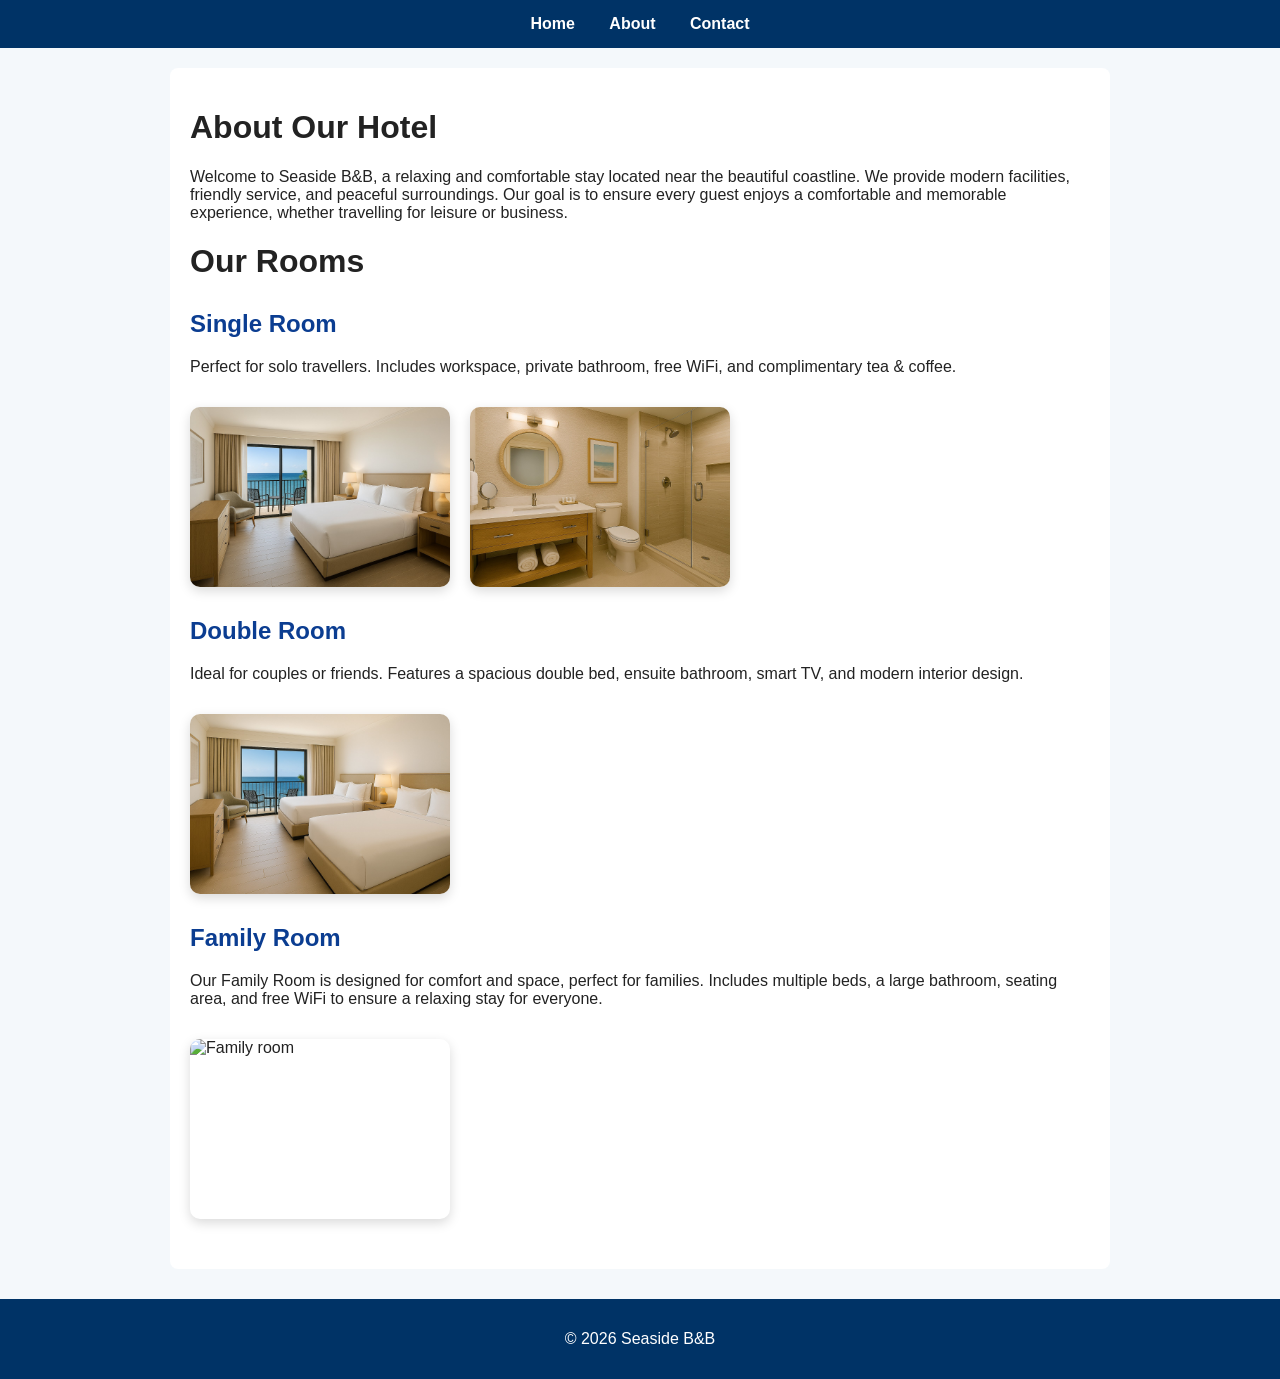
==== about.html @ 20d40174 "Add project files." ====
<!DOCTYPE html>
<html lang="en">
<head>
    <meta charset="utf-8">
    <title>About Our Hotel</title>
    <link rel="stylesheet" href="style.css">
</head>

<body>

    <nav>
        <a href="index.html">Home</a>
        <a href="about.html">About</a>
        <a href="contact.html">Contact</a>
    </nav>

    <div class="container">

        <h1>About Our Hotel</h1>

        <p>
            Welcome to Seaside B&B, a relaxing and comfortable stay located near the beautiful
            coastline. We provide modern facilities, friendly service, and peaceful surroundings.
            Our goal is to ensure every guest enjoys a comfortable and memorable experience,
            whether travelling for leisure or business.
        </p>


        <h1>Our Rooms</h1>

        <!-- SINGLE ROOM -->
        <h2 class="room-title">Single Room</h2>

        <p>
            Perfect for solo travellers. Includes workspace, private bathroom,
            free WiFi, and complimentary tea & coffee.
        </p>

        <div class="gallery">
            <img src="single.jpg" alt="Single room">
            <!-- add more like this if you have -->
            <img src="bathroom.jpg" alt="bathroom">
        </div>


        <!-- DOUBLE ROOM -->
        <h2 class="room-title">Double Room</h2>

        <p>
            Ideal for couples or friends. Features a spacious double bed,
            ensuite bathroom, smart TV, and modern interior design.
        </p>

        <div class="gallery">
            <img src="double.jpg" alt="Double room">
            <!-- <img src="double2.jpg" alt="Double room"> -->
        </div>


        <!-- FAMILY ROOM -->
        <h2 class="room-title">Family Room</h2>

        <p>
            Our Family Room is designed for comfort and space, perfect for families.
            Includes multiple beds, a large bathroom, seating area, and free WiFi
            to ensure a relaxing stay for everyone.
        </p>

        <div class="gallery">
            <img src="family.jpg" alt="Family room">
            <!-- add more family images if you have -->
        </div>


    </div>

    <footer>
        <p>© 2026 Seaside B&B</p>
    </footer>

</body>
</html>
---- style.css ----
﻿/* ===== GLOBAL ===== */

body {
    font-family: Arial, Helvetica, sans-serif;
    margin: 0;
    background-color: #f4f8fb;
    color: #222;
}

/* ===== NAVIGATION ===== */

nav {
    background: #003366;
    padding: 15px;
    text-align: center;
}

    nav a {
        color: white;
        text-decoration: none;
        margin: 0 15px;
        font-weight: bold;
    }

        nav a:hover {
            text-decoration: underline;
        }

/* ===== CONTENT ===== */

.container {
    width: 90%;
    max-width: 900px;
    margin: auto;
    padding: 20px;
    background: white;
    margin-top: 20px;
    border-radius: 8px;
}

/* ===== FOOTER ===== */

footer {
    text-align: center;
    padding: 15px;
    background: #003366;
    color: white;
    margin-top: 30px;
}
/* ===== IMAGES ===== */

img {
    max-width: 100%;
    border-radius: 8px;
    margin-top: 15px;
}

.gallery {
    display: flex;
    gap: 15px;
    flex-wrap: wrap;
}

    .gallery img {
        width: 48%;
    }


.room-title {
    color: #0b3d91; /* deep blue */
}
.room-title {
    color: #0b3d91; /* deep blue */
}

.room-title {
    color: #0b3d91;
}

/* ===== CONTACT PAGE DESIGN ===== */

.contact-card {
    display: flex;
    gap: 40px;
    background: white;
    padding: 30px;
    border-radius: 12px;
    box-shadow: 0 4px 15px rgba(0,0,0,0.1);
    margin-top: 20px;
    flex-wrap: wrap;
}

.contact-info {
    flex: 1;
    min-width: 250px;
}

.contact-form {
    flex: 1;
    min-width: 250px;
}

    .contact-form input,
    .contact-form textarea {
        width: 100%;
        padding: 12px;
        margin-top: 6px;
        margin-bottom: 16px;
        border: 1px solid #ccc;
        border-radius: 6px;
        font-size: 14px;
    }

    .contact-form button {
        background: #0b3d91;
        color: white;
        border: none;
        padding: 12px 20px;
        border-radius: 6px;
        font-size: 16px;
        cursor: pointer;
    }

        .contact-form button:hover {
            background: #082c6c;
        }

/* ROOM TITLE */
.room-title {
    color: #0b3d91;
    margin-top: 30px;
}

/* IMAGE GALLERY */
.gallery {
    display: flex;
    gap: 15px;
    flex-wrap: wrap;
    margin-top: 10px;
    margin-bottom: 20px;
}

    .gallery img {
        width: 300px;
        height: 200px;
        object-fit: cover;
        border-radius: 8px;
        box-shadow: 0 4px 10px rgba(0,0,0,0.1);
    }

/* ROOM TITLE */
.room-title {
    color: #0b3d91;
    margin-top: 30px;
}

/* GALLERY LAYOUT */
.gallery {
    display: flex;
    gap: 20px;
    flex-wrap: wrap;
    margin-top: 15px;
    margin-bottom: 30px;
}

    /* IMAGES NORMAL STATE */
    .gallery img {
        width: 260px;
        height: 180px;
        object-fit: cover;
        border-radius: 10px;
        box-shadow: 0 4px 12px rgba(0,0,0,0.15);
        transition: all 0.35s ease;
    }

        /* WHEN CURSOR NEAR IMAGE → ENLARGE */
        .gallery img:hover {
            transform: scale(1.18);
            z-index: 10;
            box-shadow: 0 12px 28px rgba(0,0,0,0.35);
        }

    .gallery img {
        position: relative;
    }
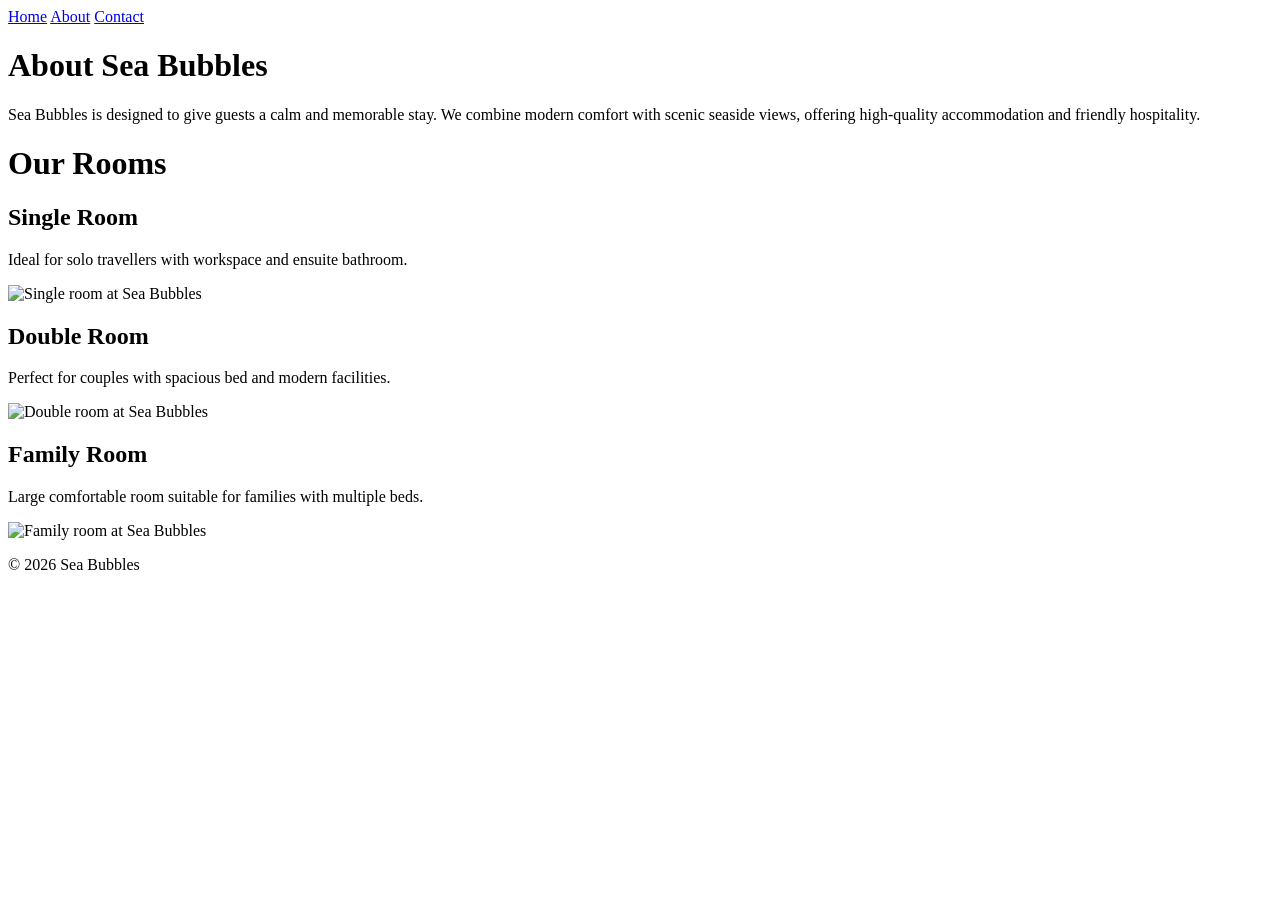
==== commit 88232267: "code" ====
--- a/about.html
+++ b/about.html
@@ -2,8 +2,8 @@
 <html lang="en">
 <head>
     <meta charset="utf-8">
-    <title>About Our Hotel</title>
-    <link rel="stylesheet" href="style.css">
+    <title>About Sea Bubbles</title>
+    <link rel="stylesheet" href="root/style.css">
 </head>
 
 <body>
@@ -16,68 +16,39 @@
 
     <div class="container">
 
-        <h1>About Our Hotel</h1>
+        <h1>About Sea Bubbles</h1>
 
         <p>
-            Welcome to Seaside B&B, a relaxing and comfortable stay located near the beautiful
-            coastline. We provide modern facilities, friendly service, and peaceful surroundings.
-            Our goal is to ensure every guest enjoys a comfortable and memorable experience,
-            whether travelling for leisure or business.
+            Sea Bubbles is designed to give guests a calm and memorable stay.
+            We combine modern comfort with scenic seaside views, offering
+            high-quality accommodation and friendly hospitality.
         </p>
-
 
         <h1>Our Rooms</h1>
 
-        <!-- SINGLE ROOM -->
         <h2 class="room-title">Single Room</h2>
-
-        <p>
-            Perfect for solo travellers. Includes workspace, private bathroom,
-            free WiFi, and complimentary tea & coffee.
-        </p>
-
+        <p>Ideal for solo travellers with workspace and ensuite bathroom.</p>
         <div class="gallery">
-            <img src="single.jpg" alt="Single room">
-            <!-- add more like this if you have -->
-            <img src="bathroom.jpg" alt="bathroom">
+            <img src="images/single.jpg" alt="Single room at Sea Bubbles">
         </div>
 
-
-        <!-- DOUBLE ROOM -->
         <h2 class="room-title">Double Room</h2>
-
-        <p>
-            Ideal for couples or friends. Features a spacious double bed,
-            ensuite bathroom, smart TV, and modern interior design.
-        </p>
-
+        <p>Perfect for couples with spacious bed and modern facilities.</p>
         <div class="gallery">
-            <img src="double.jpg" alt="Double room">
-            <!-- <img src="double2.jpg" alt="Double room"> -->
+            <img src="images/double.jpg" alt="Double room at Sea Bubbles">
         </div>
 
-
-        <!-- FAMILY ROOM -->
         <h2 class="room-title">Family Room</h2>
-
-        <p>
-            Our Family Room is designed for comfort and space, perfect for families.
-            Includes multiple beds, a large bathroom, seating area, and free WiFi
-            to ensure a relaxing stay for everyone.
-        </p>
-
+        <p>Large comfortable room suitable for families with multiple beds.</p>
         <div class="gallery">
-            <img src="family.jpg" alt="Family room">
-            <!-- add more family images if you have -->
+            <img src="images/family.jpg" alt="Family room at Sea Bubbles">
         </div>
-
 
     </div>
 
     <footer>
-        <p>© 2026 Seaside B&B</p>
+        <p>© 2026 Sea Bubbles</p>
     </footer>
 
 </body>
-</html>
-
+</html>
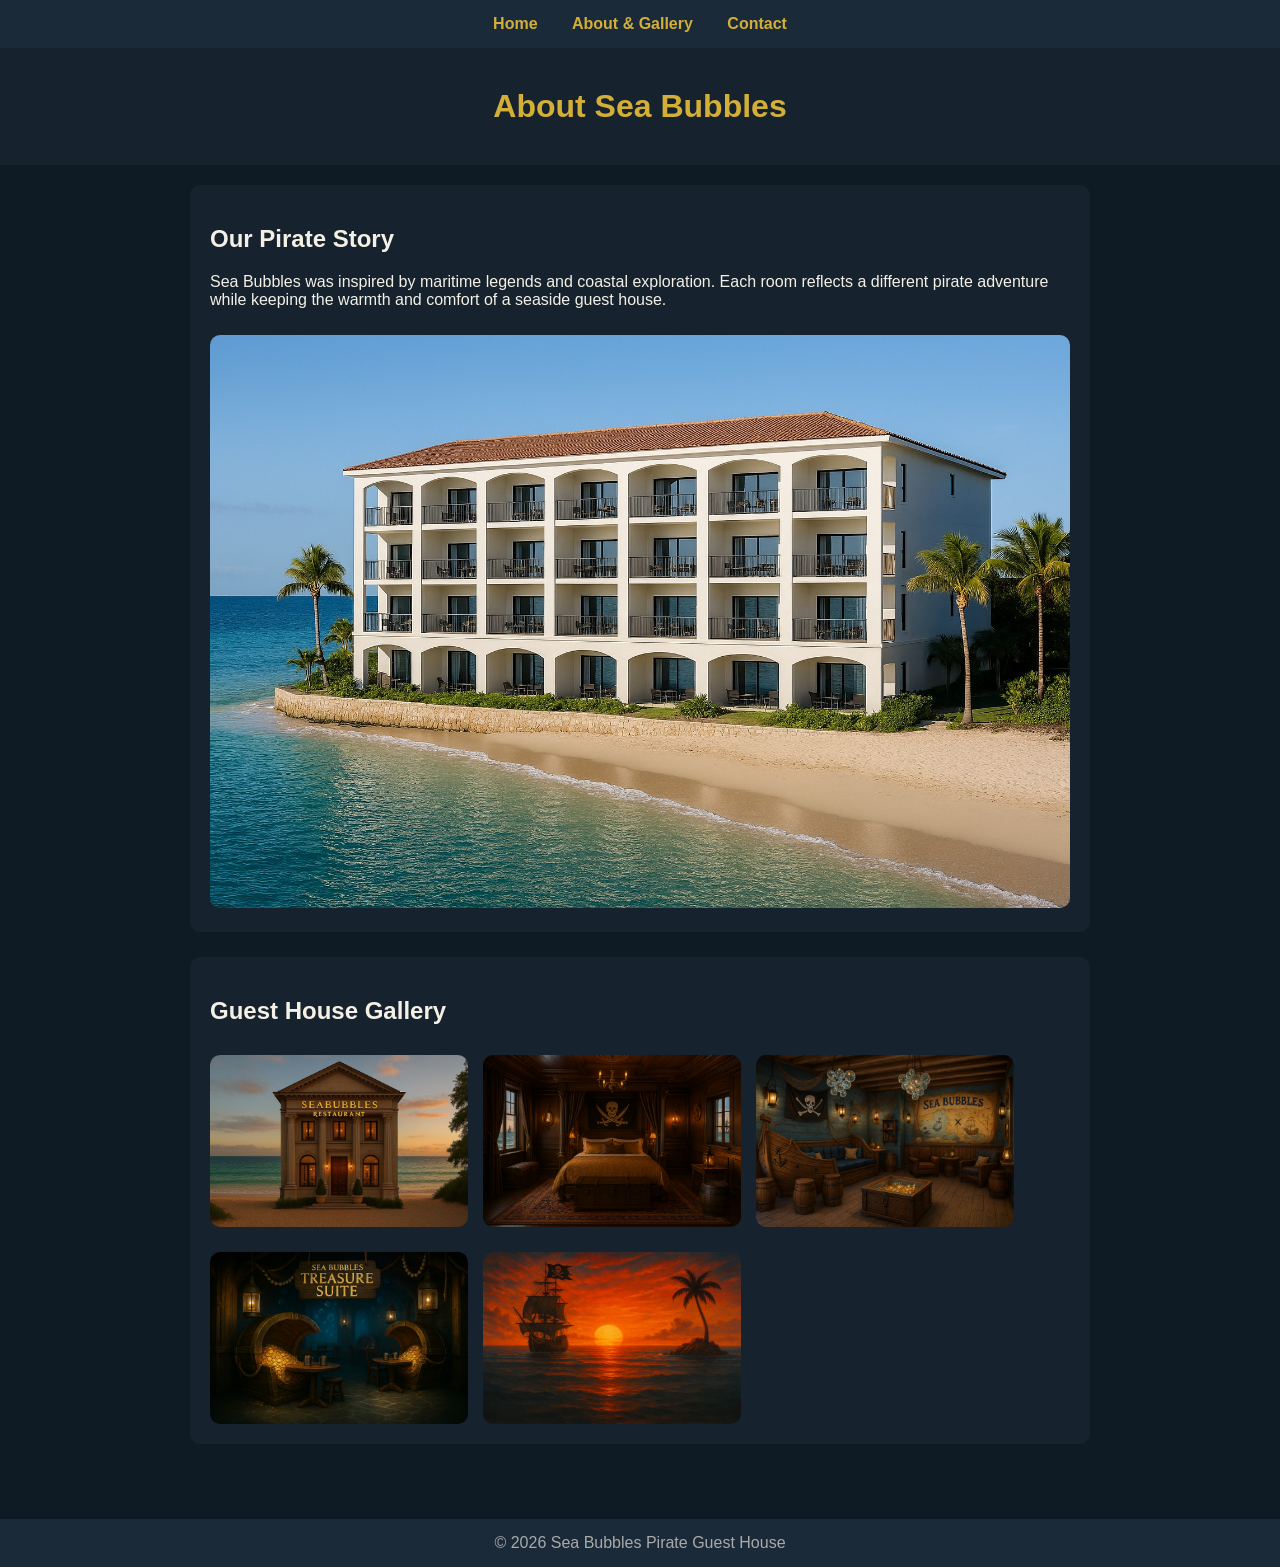
==== commit ca3ad34a: "changes" ====
--- a/about.html
+++ b/about.html
@@ -3,51 +3,53 @@
 <head>
     <meta charset="utf-8">
     <title>About Sea Bubbles</title>
-    <link rel="stylesheet" href="root/style.css">
+    <link rel="stylesheet" href="style.css">
 </head>
 
 <body>
 
     <nav>
         <a href="index.html">Home</a>
-        <a href="about.html">About</a>
+        <a href="about.html">About & Gallery</a>
         <a href="contact.html">Contact</a>
     </nav>
 
-    <div class="container">
+    <header>
+        <h1>About Sea Bubbles</h1>
+    </header>
 
-        <h1>About Sea Bubbles</h1>
+    <main>
 
-        <p>
-            Sea Bubbles is designed to give guests a calm and memorable stay.
-            We combine modern comfort with scenic seaside views, offering
-            high-quality accommodation and friendly hospitality.
-        </p>
+        <section>
+            <h2>Our Pirate Story</h2>
 
-        <h1>Our Rooms</h1>
+            <p>
+                Sea Bubbles was inspired by maritime legends and coastal exploration.
+                Each room reflects a different pirate adventure while keeping the warmth
+                and comfort of a seaside guest house.
+            </p>
 
-        <h2 class="room-title">Single Room</h2>
-        <p>Ideal for solo travellers with workspace and ensuite bathroom.</p>
-        <div class="gallery">
-            <img src="images/single.jpg" alt="Single room at Sea Bubbles">
-        </div>
+            <img src="exterior.jpg" alt="Sea Bubbles exterior">
 
-        <h2 class="room-title">Double Room</h2>
-        <p>Perfect for couples with spacious bed and modern facilities.</p>
-        <div class="gallery">
-            <img src="images/double.jpg" alt="Double room at Sea Bubbles">
-        </div>
+        </section>
 
-        <h2 class="room-title">Family Room</h2>
-        <p>Large comfortable room suitable for families with multiple beds.</p>
-        <div class="gallery">
-            <img src="images/family.jpg" alt="Family room at Sea Bubbles">
-        </div>
+        <section>
+            <h2>Guest House Gallery</h2>
 
-    </div>
+            <div class="gallery">
+                <img src="pic1.jpg" alt="Guest house exterior">
+                <img src="pic2.jpg" alt="Pirate bedroom">
+                <img src="pic3.jpg" alt="Guest lounge">
+                <img src="pic4.jpg" alt="Treasure suite">
+                <img src="pic5.jpg" alt="Sunset seaside view">
+            </div>
+
+        </section>
+
+    </main>
 
     <footer>
-        <p>© 2026 Sea Bubbles</p>
+        © 2026 Sea Bubbles Pirate Guest House
     </footer>
 
 </body>
--- a/style.css
+++ b/style.css
@@ -0,0 +1,126 @@
+﻿body {
+    margin: 0;
+    font-family: Arial, sans-serif;
+    background: #0e1a24;
+    color: #f5f0e6;
+}
+
+/* NAV */
+
+nav {
+    background: #1b2a38;
+    padding: 15px;
+    text-align: center;
+}
+
+    nav a {
+        color: #d4af37;
+        margin: 0 15px;
+        text-decoration: none;
+        font-weight: bold;
+    }
+
+        nav a:hover {
+            color: white;
+        }
+
+/* HEADER */
+
+header {
+    text-align: center;
+    padding: 40px;
+    background: #16232e;
+}
+
+h1 {
+    color: #d4af37;
+    margin: 0;
+}
+
+/* CONTENT */
+
+main {
+    max-width: 900px;
+    margin: auto;
+    padding: 20px;
+}
+
+section {
+    background: #16232e;
+    padding: 20px;
+    margin-bottom: 25px;
+    border-radius: 10px;
+}
+
+/* IMAGES */
+
+img {
+    width: 100%;
+    border-radius: 10px;
+    margin-top: 10px;
+}
+
+/* GALLERY */
+
+.gallery {
+    display: flex;
+    flex-wrap: wrap;
+    gap: 15px;
+}
+
+    .gallery img {
+        width: 30%;
+    }
+
+/* FORM */
+
+label {
+    display: block;
+    margin-top: 12px;
+}
+
+input, textarea {
+    width: 100%;
+    padding: 10px;
+    margin-top: 5px;
+    border-radius: 5px;
+    border: none;
+}
+
+button {
+    margin-top: 15px;
+    padding: 12px;
+    background: #d4af37;
+    border: none;
+    border-radius: 6px;
+    font-weight: bold;
+    cursor: pointer;
+}
+
+    button:hover {
+        background: #f0cf6a;
+    }
+
+/* FOOTER */
+
+footer {
+    background: #1b2a38;
+    text-align: center;
+    padding: 15px;
+    margin-top: 30px;
+    color: #aaa;
+}
+
+/* MOBILE */
+
+@media(max-width:768px) {
+    .gallery img {
+        width: 100%;
+    }
+}
+
+iframe {
+    width: 100%;
+    border: 0;
+    border-radius: 10px;
+}
